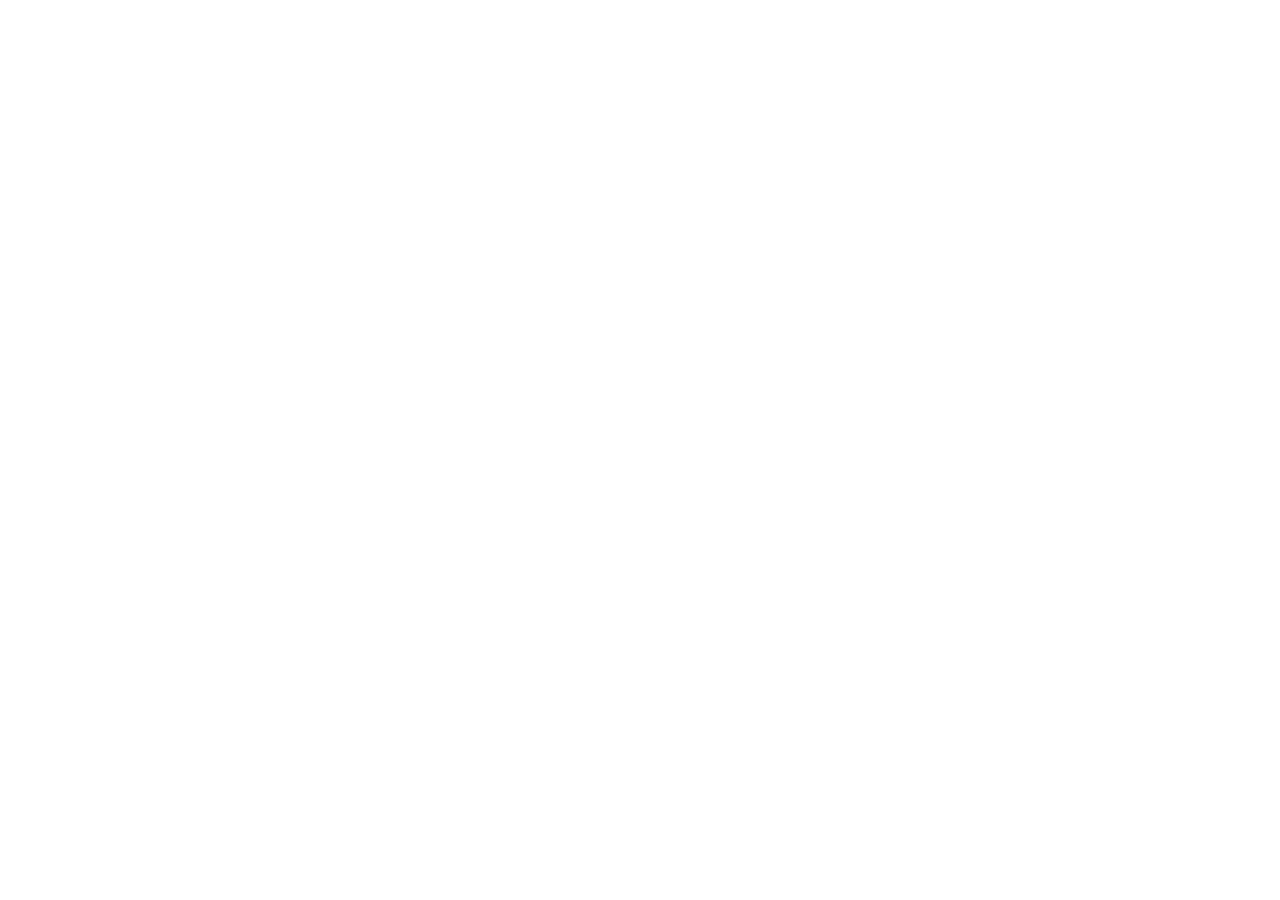
==== about.html @ 85dc8a9a "Initial Commit" ====
<!DOCTYPE html>
<html lang="en">
<head>
    <meta charset="UTF-8">
    <meta name="viewport" content="width=device-width, initial-scale=1.0">
    <link rel="stylesheet" href="https://use.typekit.net/oov2wcw.css">
    <title> LALAMOK </title>
    <link rel="shortcut icon" href="lamok.png" type="image/x-icon"> 
    <style>


    </style>
</head>
<body>
    
</body>
</html>
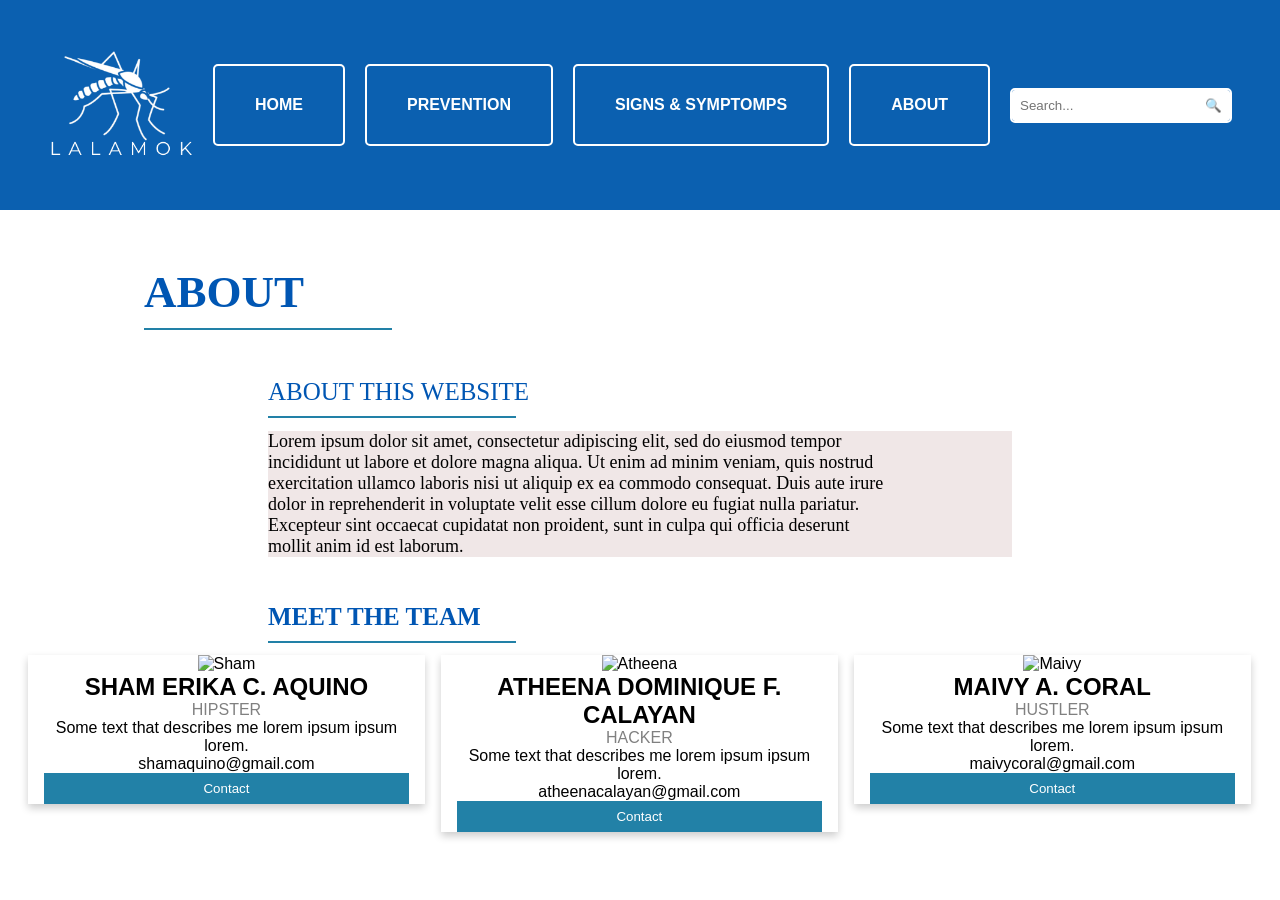
==== commit 25d2f581: "Changed website layout" ====
--- a/about.html
+++ b/about.html
@@ -7,11 +7,376 @@
     <title> LALAMOK </title>
     <link rel="shortcut icon" href="lamok.png" type="image/x-icon"> 
     <style>
-
-
-    </style>
+        /* Basic reset and body styling */
+        * { margin: 0; padding: 0; box-sizing: border-box; }
+         body { font-family: Arial, Helvetica, sans-serif; background-color: white }
+        
+         /* Navbar styling */
+         .navbar {
+             display: flex;
+             background-color: #0B60B0;
+             padding: 30px 40px;
+             align-items: center;
+             justify-content: center;
+         }
+         .navbar img {
+             width: 150px;
+             margin-right: 15px;
+             
+         }
+         .navbar a {
+            color: white;
+     padding: 30px 40px;
+     text-decoration: none;
+     font-weight: bold;
+     margin-right: 20px;
+     border-radius: 5px;
+     border: 2px solid white;
+         }
+         .navbar a:hover { background-color: #255b99; }
+        
+         /* Dashboard container */
+         .dashboard-container {
+             display: flex;
+             justify-content: space-around;
+             padding: 20px;
+         }
+        
+         /* Styling for the button */
+         .back-button {
+                    padding: 9px 12px;
+                    font-size: 16px;
+                
+                    border-radius: 8px;
+                    cursor: pointer;
+                    margin: 12px;
+                    
+                }
+        
+                /* Hover effect */
+                .back-button:hover {
+        
+                    transform: scale(1.05); /* Slightly enlarges button */
+                }
+        
+                /* Optional: Add focus effect for accessibility */
+                .back-button:focus {
+                    outline: 2px solid #2281a7;
+                    outline-offset: 2px;
+                }
+
+        h1 {
+            text-align: center;
+            color: #0B60B0;
+
+        }
+
+        .personal{
+            text-align: left;
+            color: #333;
+            font-family: 'Arial', sans-serif;
+            font-size: 16px;
+            font-weight: bold;
+            line-height: 1.5; 
+            letter-spacing: 2px;
+            text-shadow: 2px 2px 5px rgba(0, 0, 0, 0.3);
+
+        }
+        .search-container {
+    display: flex;
+    align-items: center;
+    border: 2px solid white;
+    border-radius: 5px;
+    overflow: hidden;
+}
+
+.search-container input[type="text"] {
+    border: none;
+    padding: 8px;
+    outline: none;
+}
+
+.search-container button {
+    background-color: white;
+    border: none;
+    padding: 8px;
+    cursor: pointer;
+}
+
+/* Responsive adjustments */
+@media (max-width: 600px) {
+    .navbar {
+        flex-direction: column;
+    }
+
+    .search-container {
+        width: 100%;
+        margin-top: 10px;
+    }
+
+    .navbar .links {
+        flex-direction: column;
+        width: 100%;
+        text-align: center;
+    }
+}
+
+    .prevention {
+        padding: 30px 60px;
+        border: 2px solid #2281a7;
+        display: flex;
+        
+
+}
+
+
+.main-title {
+  font-size: 23px;
+  color: #0056b3; 
+  font-family: century-gothic;
+  font-size: 45px;
+  margin-bottom: 10px;
+  text-align: left;
+  margin-left: 10%;
+}
+
+
+.prevention-container {
+  text-align: center;
+  margin: 20px;
+}
+
+
+
+.center-hr {
+  width: 60%; 
+  margin: 0 auto; 
+  border: 1px solid #2281a7; 
+  margin-bottom: 5%;
+}
+.left-hr {
+  width: 20%; 
+  margin-left: 10%; 
+  border: 1px solid #2281a7; 
+  margin-bottom: 1%;
+}
+
+.about-hr {
+    width: 20%; 
+  margin-left: 20%; 
+  border: 1px solid #2281a7; 
+  margin-bottom: 1%;
+}
+
+.about-title {
+    font-size: 25px;
+    text-align: left;
+    margin-left: 20%;
+    font-family: century-gothic;
+    margin-bottom: 10px;
+    color: #0056b3;
+}
+
+.about-p {
+    font-size: 18px;
+    text-align: left;
+    margin-left: 20%;
+    margin-right: 20%;
+    font-family: century-gothic;
+    margin-bottom: 10px;
+    color: black;
+    padding-left: 0%;
+    padding-right: 10%;
+    border: 4 px;
+    background-color: #f0e7e7;
+    justify-content: center;
+}
+
+.us-title {
+    font-size: 25px;
+    text-align: left;
+    margin-left: 20%;
+    font-family: century-gothic;
+    margin-bottom: 10px;
+    color: #0056b3;
+}
+.us-p {
+    font-size: 18px;
+    margin-left: 20%;
+    margin-right: 20%;
+    font-family: century-gothic;
+    margin-bottom: 10px;
+    color: black;
+    padding-left: 0%;
+    padding-right: 10%;
+    border: 4 px;
+    background-color: #f0e7e7;
+    justify-content: center;
+}
+
+html {
+  box-sizing: border-box;
+}
+
+*, *:before, *:after {
+  box-sizing: inherit;
+}
+
+.column {
+  float: left;
+  width: 33.3%;
+  margin-bottom: 16px;
+  padding: 0 8px;
+}
+
+@media screen and (max-width: 650px) {
+  .column {
+    width: 100%;
+    display: block;
+  }
+}
+
+.card {
+  box-shadow: 0 4px 8px 0 rgba(0, 0, 0, 0.2);
+}
+
+.container {
+  padding: 0 16px;
+}
+
+.container::after, .row::after {
+  content: "";
+  clear: both;
+  display: table;
+}
+
+.title {
+  color: grey;
+}
+
+.button {
+  border: none;
+  outline: 0;
+  display: inline-block;
+  padding: 8px;
+  color: white;
+  background-color: #2281a7;
+  text-align: center;
+  cursor: pointer;
+  width: 100%;
+}
+
+.button:hover {
+  background-color: #f0e7e7;
+}
+
+        </style>
 </head>
 <body>
     
+     <!-- nav bar -->
+     <div class="navbar">
+        <img src="lamok.png" alt="Logo"> <!-- Replace with actual logo path -->
+        <a href="index.html">HOME</a>
+        <a href="prevention.html">PREVENTION</a>
+        <a href="ss.html">SIGNS & SYMPTOMPS</a>
+        <a href="about.html">ABOUT</a>
+
+        <div class="search-container">
+            <input type="text" id="search" placeholder="Search...">
+            <button onclick="performSearch()">🔍</button>
+        </div>
+        
+</div>
+    
+
+    <br><br>
+    
+    <!--ABOUT-->
+    <div class="prevention-container">
+        <h1 class="main-title">ABOUT</h1>
+        <hr class="left-hr">
+        <br><br>
+        <div class="about-title">ABOUT THIS WEBSITE</div>
+        <hr class="about-hr">
+        <div class="about-p">
+            <p> Lorem ipsum dolor sit amet, consectetur adipiscing elit, sed do eiusmod tempor incididunt 
+                ut labore et dolore magna aliqua. Ut enim ad minim veniam, quis nostrud exercitation ullamco 
+                laboris nisi ut aliquip ex ea commodo consequat. Duis aute irure dolor in reprehenderit in 
+                voluptate velit esse cillum dolore eu fugiat nulla pariatur. Excepteur sint occaecat cupidatat 
+                non proident, sunt in culpa qui officia deserunt mollit anim id est laborum.</p>
+        </div>
+        <br><br>
+
+        <h1 class="us-title">MEET THE TEAM</h1>
+        <hr class="about-hr">
+        <div class="row">
+            <div class="column">
+              <div class="card">
+                <img src=".jpg" alt="Sham" style="width:100%">
+                <div class="container">
+                  <h2>SHAM ERIKA C. AQUINO</h2>
+                  <p class="title">HIPSTER</p>
+                  <p>Some text that describes me lorem ipsum ipsum lorem.</p>
+                  <p>shamaquino@gmail.com</p>
+                  <p><button class="button">Contact</button></p>
+                </div>
+              </div>
+            </div>
+          
+            <div class="column">
+              <div class="card">
+                <img src=".jpg" alt="Atheena" style="width:100%">
+                <div class="container">
+                  <h2>ATHEENA DOMINIQUE F. CALAYAN</h2>
+                  <p class="title">HACKER</p>
+                  <p>Some text that describes me lorem ipsum ipsum lorem.</p>
+                  <p>atheenacalayan@gmail.com</p>
+                  <p><button class="button">Contact</button></p>
+                </div>
+              </div>
+            </div>
+            
+            <div class="column">
+              <div class="card">
+                <img src=".jpg" alt="Maivy" style="width:100%">
+                <div class="container">
+                  <h2>MAIVY A. CORAL</h2>
+                  <p class="title">HUSTLER</p>
+                  <p>Some text that describes me lorem ipsum ipsum lorem.</p>
+                  <p>maivycoral@gmail.com</p>
+                  <p><button class="button">Contact</button></p>
+                </div>
+              </div>
+            </div>
+          </div>
+          
+
+
+        
+
+
+        
+
+
+
+
+
+
+    </div>
+    
+        
+        
+
+
+       
+      
+        
+    
+
+
+
+
+
 </body>
 </html>
